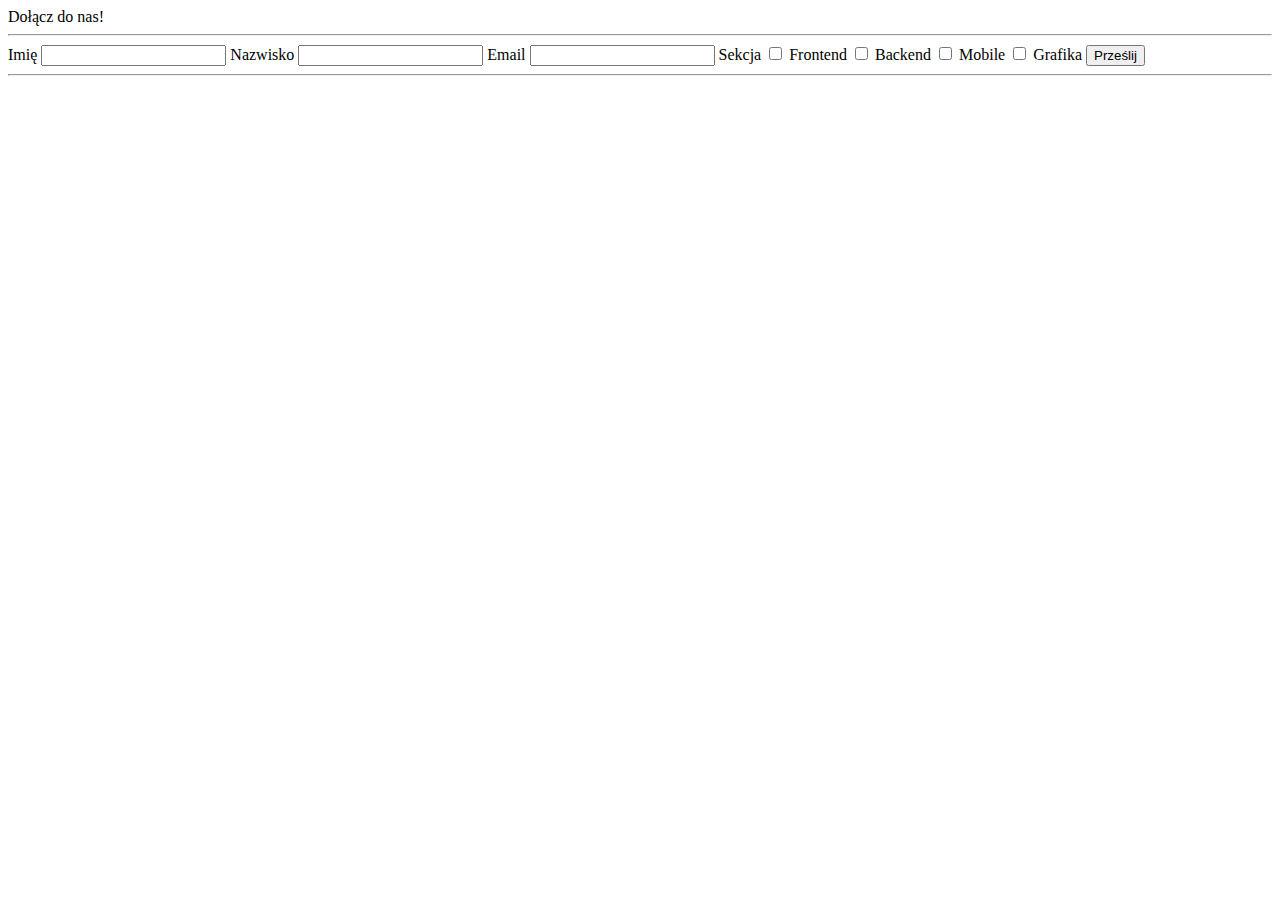
==== html-css-js/index.html @ f226ba1c "Pokemons done with style" ====
<!DOCTYPE html>
<html>
<head>
    <title>AKAI Frontend Task</title>
    <link rel="stylesheet" type="text/css" href="css/form.css">
    <meta name="viewport" charset="utf-8"
          content="width=device-width, initial-scale=1.0, minimum-scale=1.0, maximum-scale=1.0">
</head>
<body>

<section id="task-frontend">
    <span class="basic-title">Dołącz do nas!</span>

    <hr class="form-line">

    <form method="POST">

        <label for="first-name">Imię</label>
        <input type="text" id="first-name"/>

        <label for="last-name">Nazwisko</label>
        <input type="text" id="last-name"/>

        <label for="email">Email</label>
        <input type="email" id="email"/>

        <span>Sekcja</span>
        <input type="checkbox" id="frontend-checkbox" name="section" value="frontend">
        <label for="frontend-checkbox">Frontend</label>
        <input type="checkbox" id="backend-checkbox" name="section" value="frontend">
        <label for="backend-checkbox">Backend</label>
        <input type="checkbox" id="mobile-checkbox" name="section" value="frontend">
        <label for="mobile-checkbox">Mobile</label>
        <input type="checkbox" id="graphics-checkbox" name="section" value="frontend">
        <label for="graphics-checkbox">Grafika</label>

        <input type="submit" value="Prześlij">
    </form>

    <hr class="form-line">

</section>
<script type="text/javascript" src="js/validation.js"></script>

</body>
</html>
---- html-css-js/css/form.css ----
body {
  /*font-family: "ro"*/
}
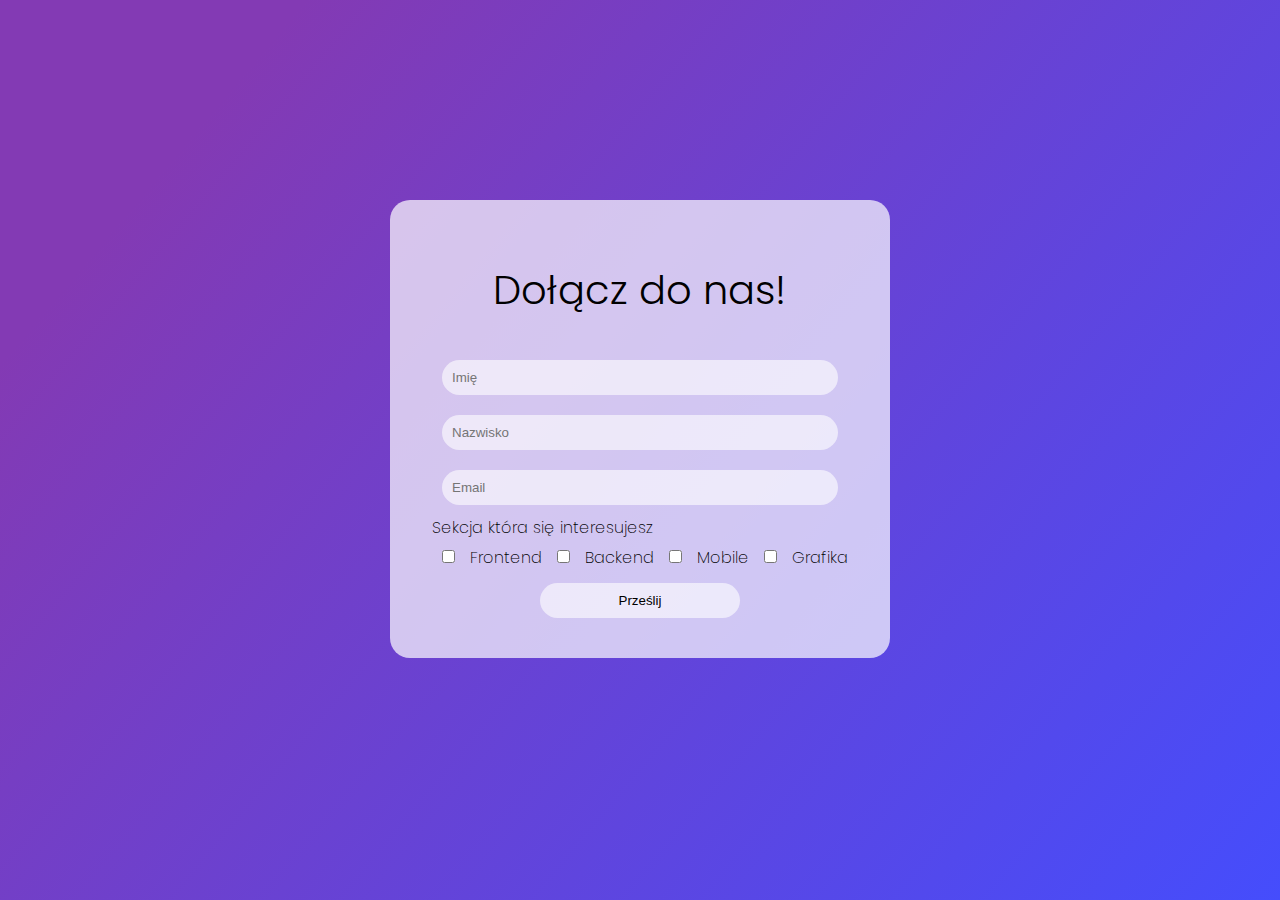
==== commit a1299905: "html-css-js done" ====
--- a/html-css-js/index.html
+++ b/html-css-js/index.html
@@ -11,34 +11,25 @@
 <section id="task-frontend">
     <span class="basic-title">Dołącz do nas!</span>
 
-    <hr class="form-line">
+    <form method="POST">
+        <input type="text" id="first-name" placeholder="Imię"/>
+        <input type="text" id="last-name" placeholder="Nazwisko"/>
+        <input type="email" id="email" placeholder="Email"/>
 
-    <form method="POST">
-
-        <label for="first-name">Imię</label>
-        <input type="text" id="first-name"/>
-
-        <label for="last-name">Nazwisko</label>
-        <input type="text" id="last-name"/>
-
-        <label for="email">Email</label>
-        <input type="email" id="email"/>
-
-        <span>Sekcja</span>
-        <input type="checkbox" id="frontend-checkbox" name="section" value="frontend">
-        <label for="frontend-checkbox">Frontend</label>
-        <input type="checkbox" id="backend-checkbox" name="section" value="frontend">
-        <label for="backend-checkbox">Backend</label>
-        <input type="checkbox" id="mobile-checkbox" name="section" value="frontend">
-        <label for="mobile-checkbox">Mobile</label>
-        <input type="checkbox" id="graphics-checkbox" name="section" value="frontend">
-        <label for="graphics-checkbox">Grafika</label>
-
-        <input type="submit" value="Prześlij">
+        <section>
+            <span>Sekcja która się interesujesz</span> <br/>
+            <input type="checkbox" id="frontend-checkbox" name="section" value="frontend">
+            <label for="frontend-checkbox">Frontend</label>
+            <input type="checkbox" id="backend-checkbox" name="section" value="frontend">
+            <label for="backend-checkbox">Backend</label>
+            <input type="checkbox" id="mobile-checkbox" name="section" value="frontend">
+            <label for="mobile-checkbox">Mobile</label>
+            <input type="checkbox" id="graphics-checkbox" name="section" value="frontend">
+            <label for="graphics-checkbox">Grafika</label>
+        </section>
+        <span id="alert"></span>
     </form>
-
-    <hr class="form-line">
-
+    <button onclick="validData()">Prześlij</button>
 </section>
 <script type="text/javascript" src="js/validation.js"></script>
 
--- a/html-css-js/css/form.css
+++ b/html-css-js/css/form.css
@@ -1,3 +1,65 @@
+@import url('https://fonts.googleapis.com/css2?family=Poppins:wght@200;300&display=swap');
+
 body {
-  /*font-family: "ro"*/
+    width: 100vw;
+    height: 100vh;
+    padding: 0;
+    margin: 0;
+    background: rgb(131, 58, 180);
+    background: linear-gradient(130deg, rgba(131, 58, 180, 1) 15%, rgba(69, 77, 252, 1) 100%);
+    font-family: 'Poppins', sans-serif;
+    font-weight: 200;
 }
+
+#task-frontend {
+    background-color: rgba(255, 255, 255, 0.7);
+    position: absolute;
+    width: 440px;
+    left: calc(50% - 250px);
+    top: calc(50% - 250px);
+    border-radius: 20px;
+    display: flex;
+    flex-direction: column;
+    align-items: center;
+    padding: 30px;
+}
+
+.basic-title {
+    font-weight: 300;
+    font-size: 40px;
+    margin: 30px;
+}
+
+form {
+    display: flex;
+    flex-direction: column;
+}
+
+input {
+    background-color: rgba(255, 255, 255, 0.6);
+    border: 0;
+    box-shadow: unset;
+    border-radius: 20px;
+    padding: 10px;
+    margin: 10px;
+}
+
+button {
+    background-color: rgba(255, 255, 255, 0.6);
+    border: 0;
+    box-shadow: unset;
+    border-radius: 20px;
+    padding: 10px;
+    width: 200px;
+    margin: 10px;
+}
+
+#alert{
+    color: red;
+}
+
+button:hover {
+    cursor: pointer;
+    color: white;
+    background-color: rgb(131, 58, 180);
+}
